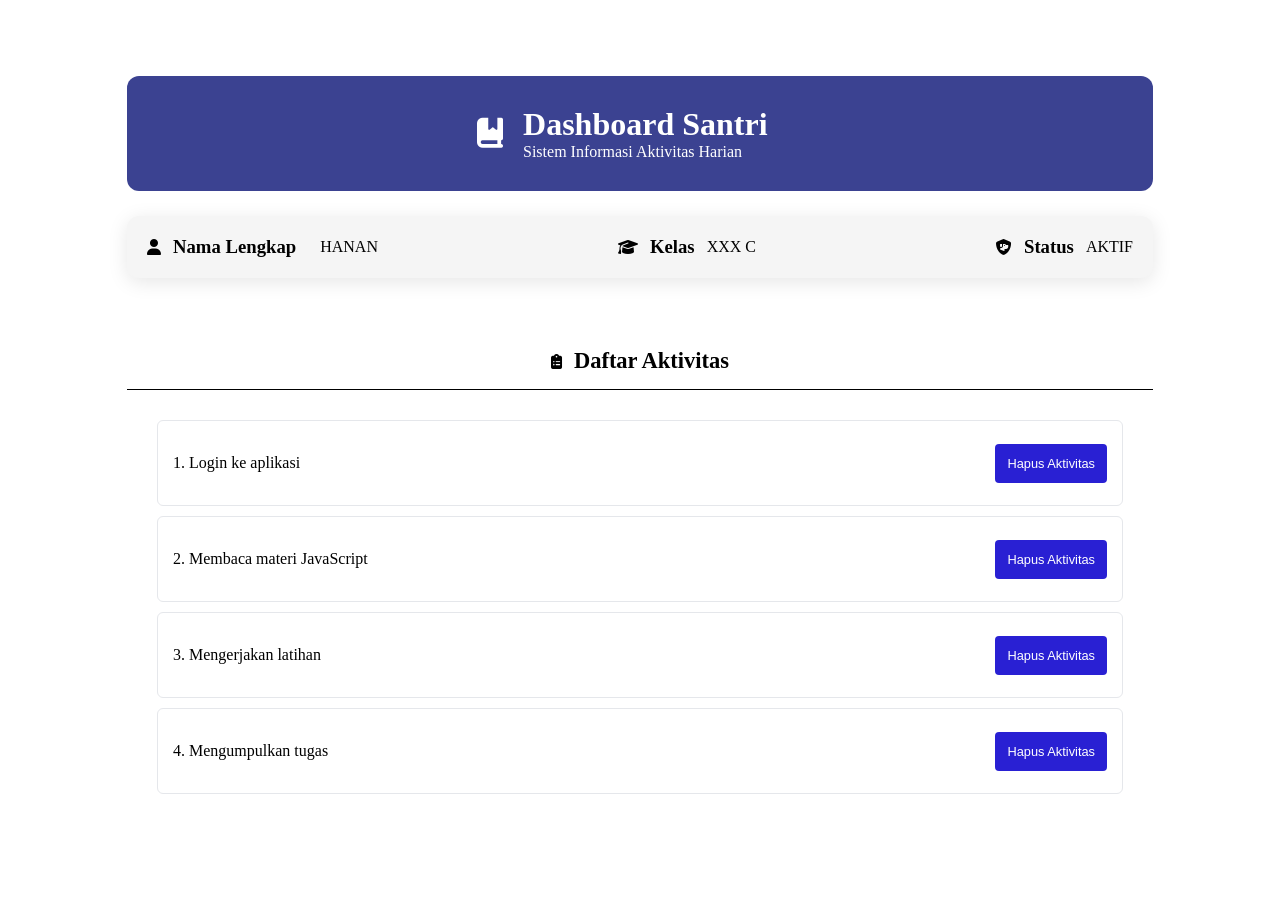
==== bab-16-js-dom/LATIHAN/dom.html @ 675b2eb3 "menyelesaikan bab 16" ====
<!doctype html>
<html lang="en">
  <head>
    <meta charset="UTF-8" />
    <meta name="viewport" content="width=device-width, initial-scale=1.0" />
    <title>Dashboard Santri</title>
    <link rel="stylesheet" href="dom.css" />
    <link
      rel="stylesheet"
      href="https://cdnjs.cloudflare.com/ajax/libs/font-awesome/6.5.2/css/all.min.css"
    />
  </head>
  <body>
    <div class="dashboard-container">
      <div class="iconxdashboard">
        <div class="icon">
          <i class="fa-solid fa-book-bookmark"></i>
        </div>

        <div class="dashboard-header">
          <h1>Dashboard Santri</h1>
          <p>Sistem Informasi Aktivitas Harian</p>
        </div>
      </div>

      <section class="dashboard-body">
        <div class="profile-card">
          <div class="icon-profile">
            <i class="fa-solid fa-user"></i>
            <h3>Nama Lengkap</h3>
            <br>
            <span id="nama-santri">-</span>
          </div>
        

        
          <div class="icon-profile">
            <i class="fa-solid fa-graduation-cap"></i>
            <h3>Kelas</h3>
            <span id="kelas-santri">-</span>
          </div>
        

        
          <div class="icon-profile">
            <i class="fa-solid fa-shield-dog"></i>
            <h3>Status</h3> 
            <span id="status-santri">-</span>
          </div>
        </div>
      </section>

      <div class="dashboard-daftar">
        <i class="fa-solid fa-clipboard-list"></i>

        <h2 class="section-title">Daftar Aktivitas</h2>
        </div>
        <ul id="list-aktivitas" class="activity-list"></ul>
      
    </div>

    <script src="dom.js"></script>
  </body>
</html>
---- bab-16-js-dom/LATIHAN/dom.css ----
* {
  margin: 0;
  padding: 0;
  box-sizing: border-box;
}

body {
  display: flex;
  justify-content: center;
  align-items: center;
  min-height: 100vh;
  padding: 20px;
}

.iconxdashboard {
  display: flex;
  justify-content: flex-start;
  align-items: center;
  gap: 20px;
  background: #3b4291;
  border-radius: 12px;
  padding: 30px 200px;
  padding-left: 350px;
  color: white;
}

.icon {
  font-size: 30px;
}

.dashboard-body {
}

.profile-card {
  display: flex;
  justify-content: center;
  align-items: center;
  gap: 200px;
  background-color: whitesmoke;
  border-radius: 12px;
  margin-top: 25px;
  box-shadow: 0 4px 20px rgba(0, 0, 0, 0.1);
}

.icon-profile {
  display: flex;
  justify-content: flex-start;
  align-items: center;
  gap: 12px;
  padding: 20px 20px;
}

.dashboard-daftar {
  display: flex;
  justify-content: center;
  align-items: center;
  gap: 12px;
  margin-top: 70px;
  font-size: 15px;
  border-bottom: 1px solid black;
  padding-bottom: 15px;
}

.activity-list {
    margin: 30px;
    line-height: 60px;
   
    
}


.activity-item {
    display: flex;
    justify-content: space-between;
    align-items: center;
    background: #ffffff;
    border: 1px solid #e5e7eb;
    padding: 12px 15px;
    border-radius: 6px;
    margin-bottom: 10px;
}


.btn-hapus {
     background-color:  rgb(41, 32, 211); 
     border: none; 
     padding: 12px 12px; 
     border-radius: 4px; 
     cursor: pointer; 
     font-size: 0.8rem; 
     color: white   ;
    
    }


.btn-hapus:hover {
     background-color: rgb(221, 228, 21) }
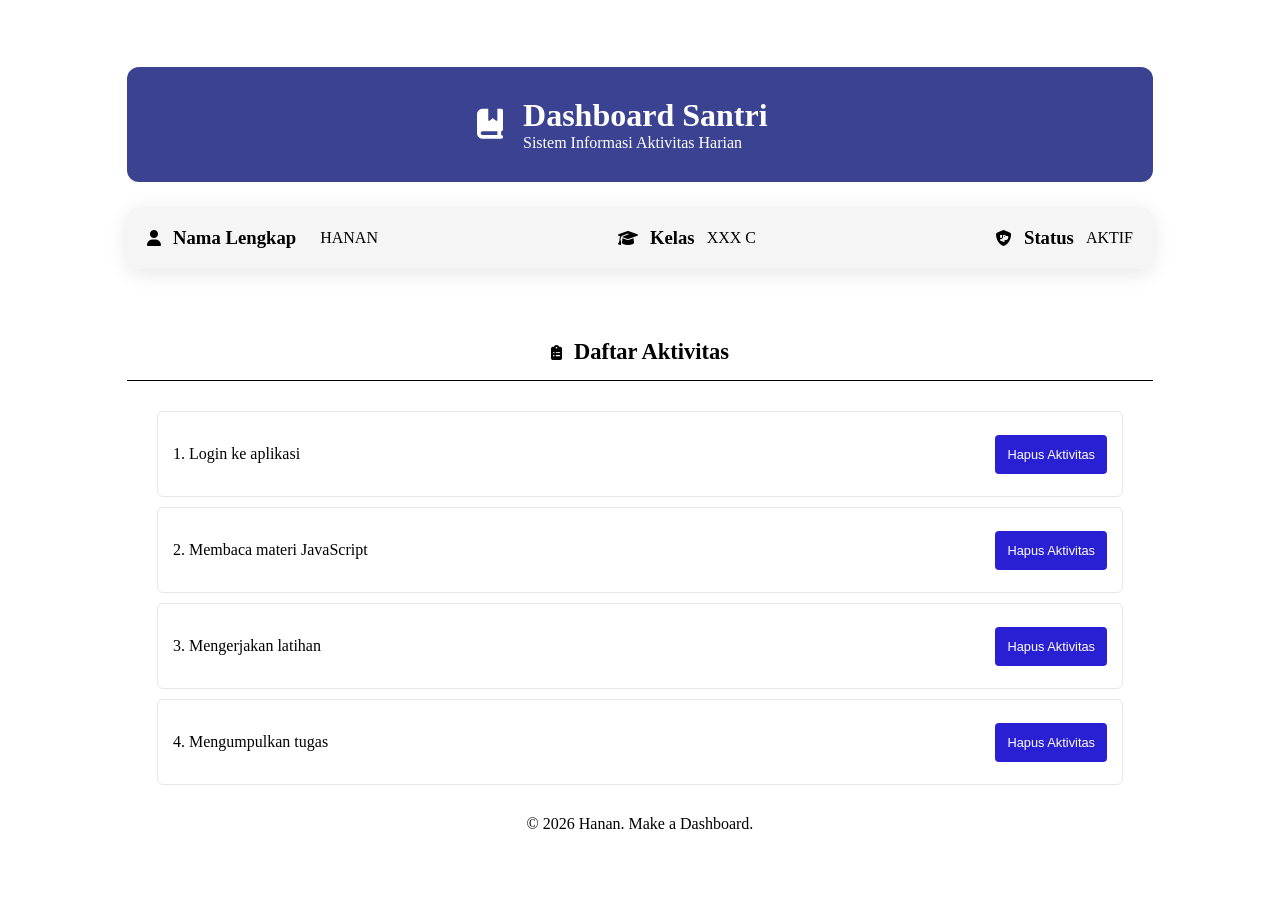
==== commit 585438da: "menyelesaikan bab 16 new" ====
--- a/bab-16-js-dom/LATIHAN/dom.html
+++ b/bab-16-js-dom/LATIHAN/dom.html
@@ -56,6 +56,11 @@
         <h2 class="section-title">Daftar Aktivitas</h2>
         </div>
         <ul id="list-aktivitas" class="activity-list"></ul>
+
+
+      <footer>
+      <p style="font-size: 16px">&copy; 2026 Hanan. Make a Dashboard.</p>
+    </footer>
       
     </div>
 
--- a/bab-16-js-dom/LATIHAN/dom.css
+++ b/bab-16-js-dom/LATIHAN/dom.css
@@ -69,6 +69,7 @@
 }
 
 
+.activity-list { list-style: none; }
 .activity-item {
     display: flex;
     justify-content: space-between;
@@ -95,3 +96,11 @@
 
 .btn-hapus:hover {
      background-color: rgb(221, 228, 21) }
+
+
+
+
+footer p {
+    text-align: center;
+    font-weight: italic;
+}
